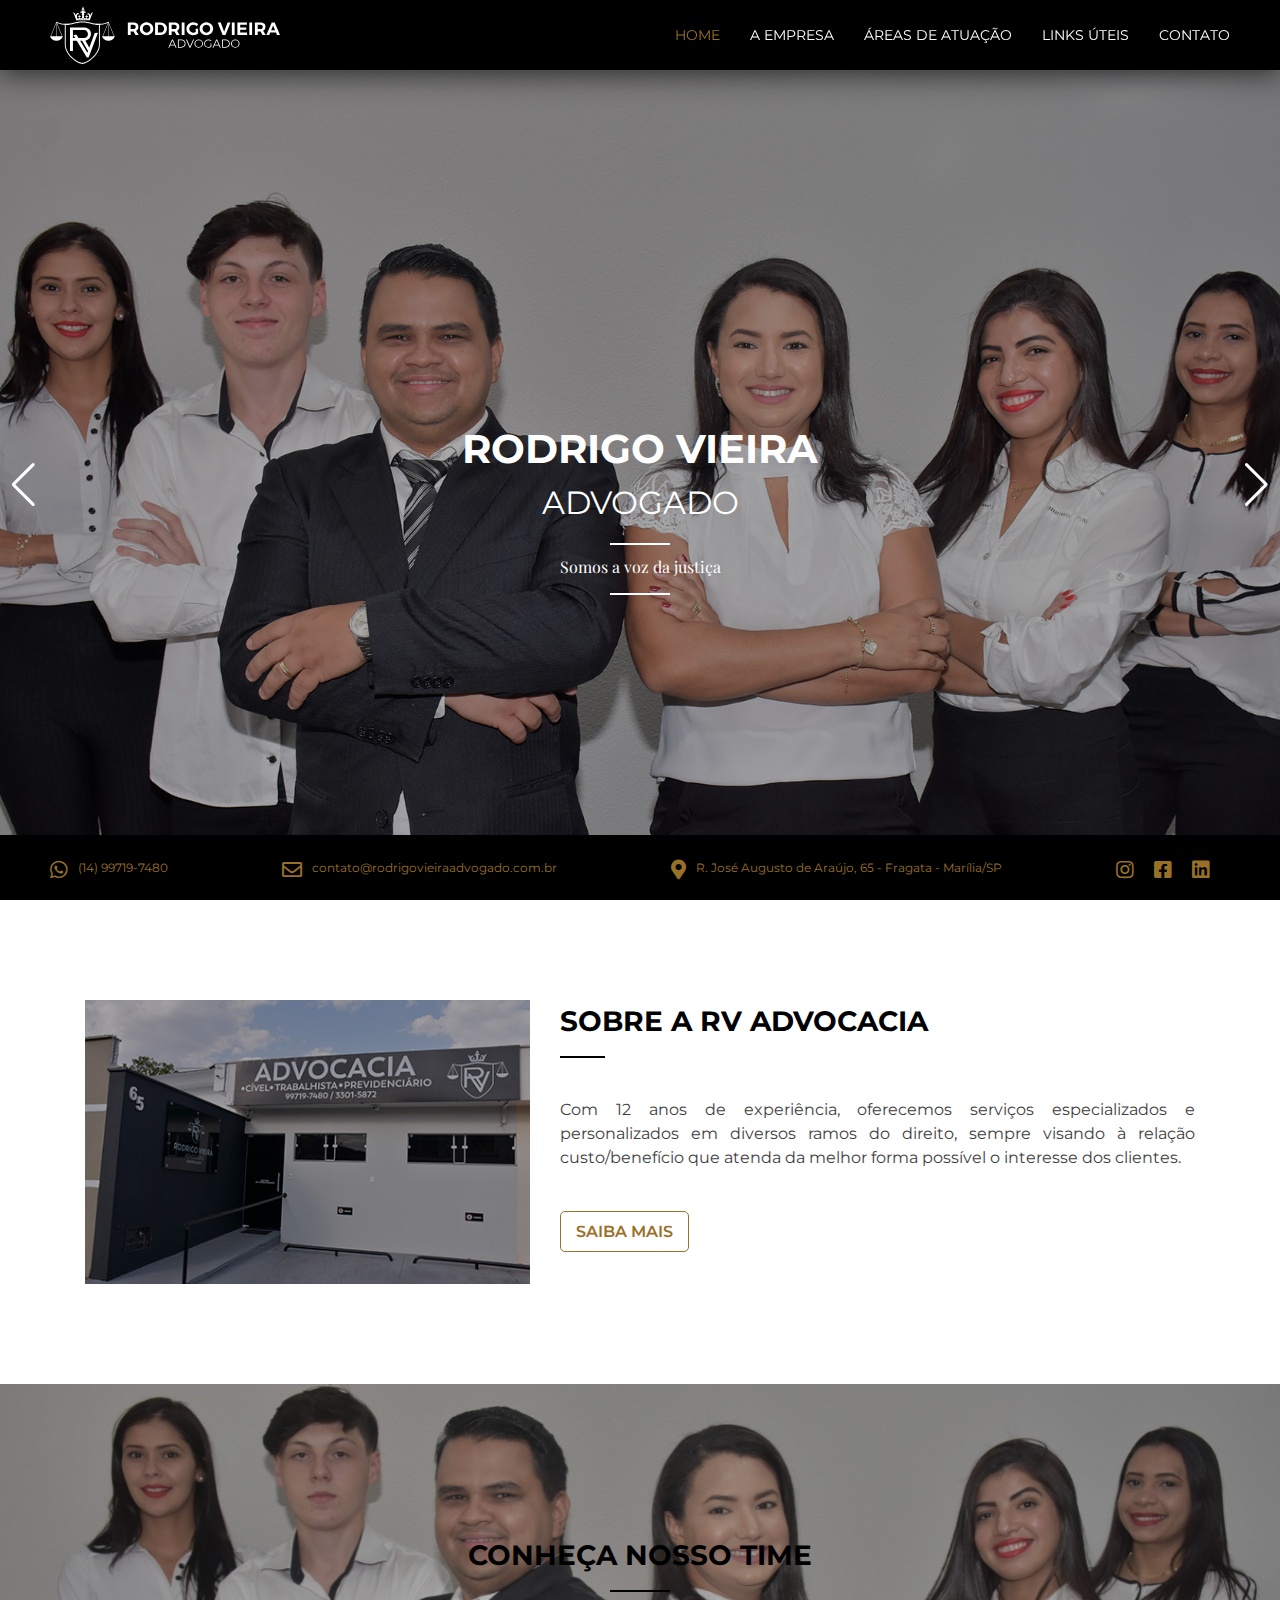
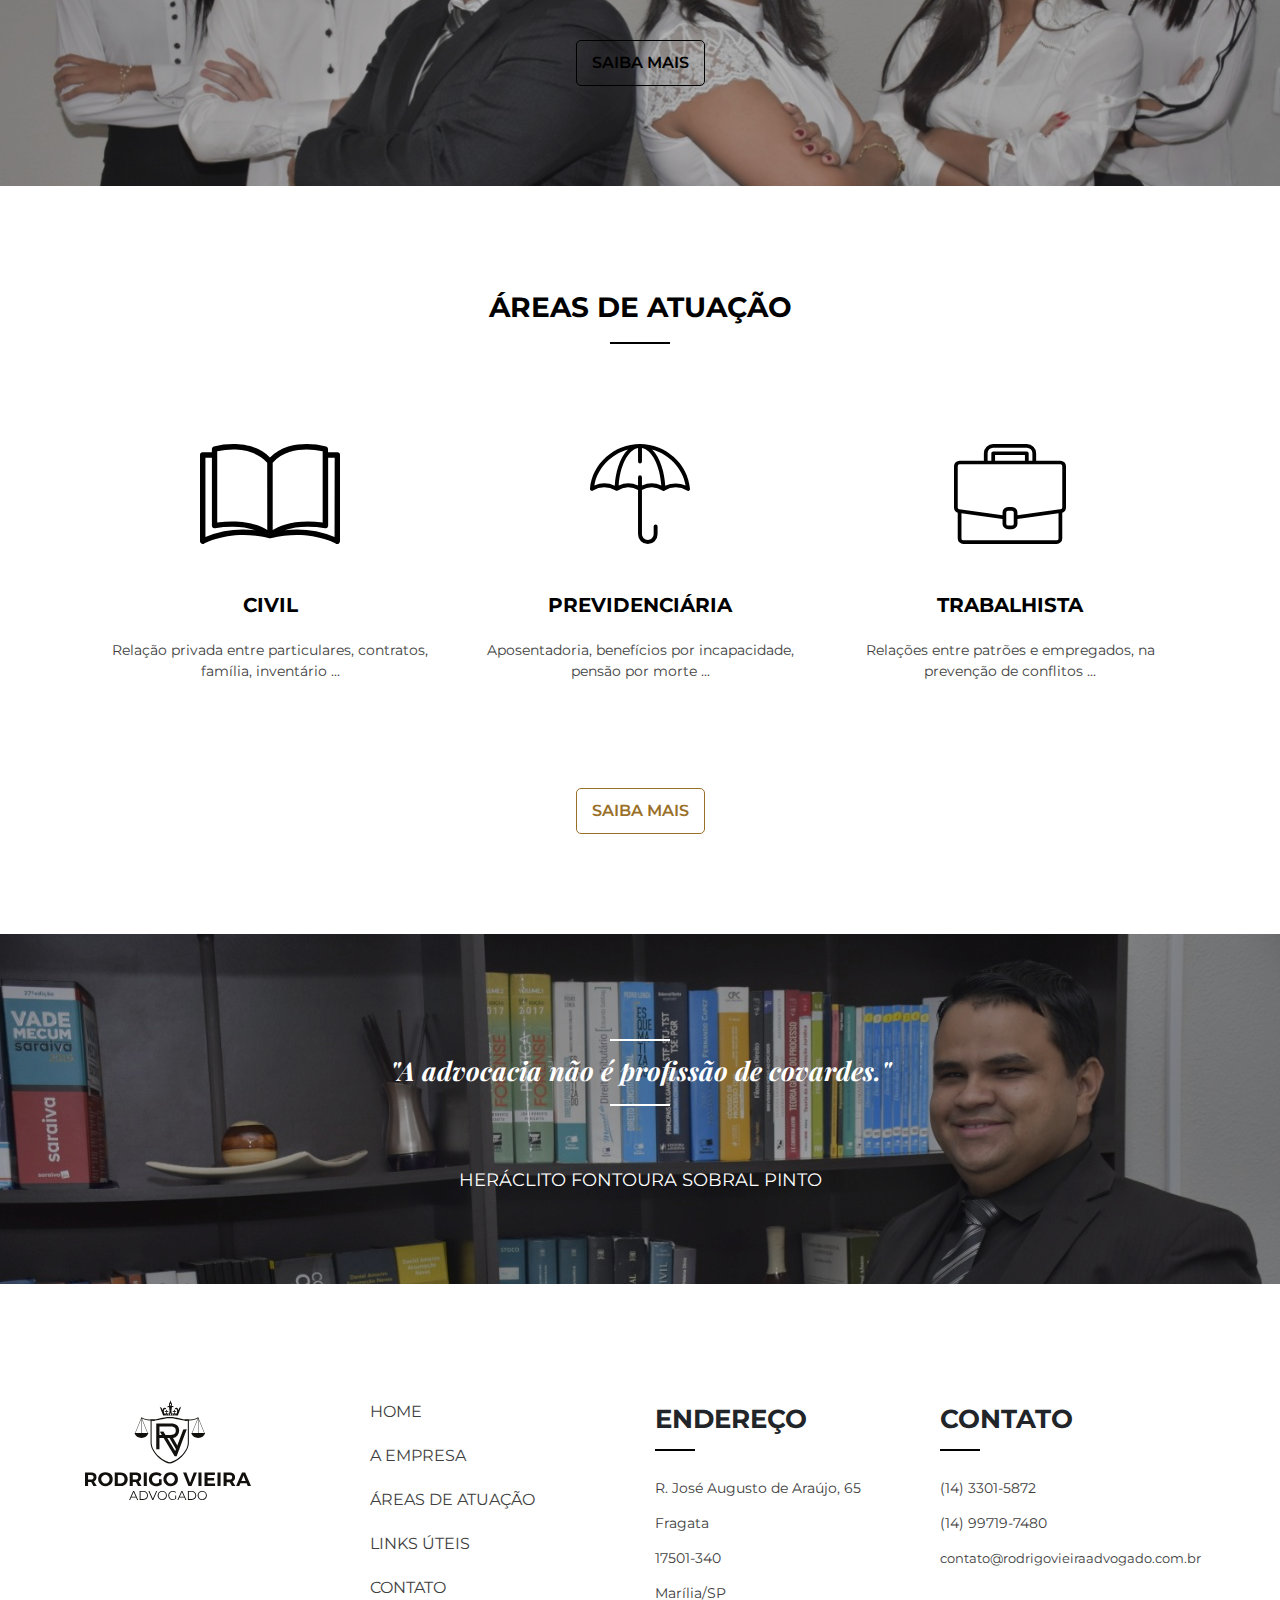
==== index.html @ e59966e1 "site RV Advogado" ====
<!DOCTYPE html>
<html lang="pt-br">

    <head>
        <meta charset="UTF-8">
        <meta name="viewport" content="width=device-width, initial-scale=1, shrink-to-fit=no">
        <!-- Primary Meta Tags -->
        <title>HOME | Rodrigo Vieira Advogado - Marília/SP</title>
        <meta name="title" content="HOME | Rodrigo Vieira Advogado - Marília/SP">
        <meta name="description" content="Escritório de advocacia, com 12 anos de experiência, oferecemos serviços especializados e personalizados em diversos ramos do direito, sempre visando à relação custo/benefício que atenda da melhor forma possível o interesse dos clientes.
        ">
    
        <!-- Open Graph / Facebook -->
        <meta property="og:type" content="website">
        <meta property="og:url" content="http://rodrigovieiraadvogado.com.br">
        <meta property="og:title" content="HOME | Rodrigo Vieira Advogado - Marília/SP">
        <meta property="og:description" content="Escritório de advocacia, com 12 anos de experiência, oferecemos serviços especializados e personalizados em diversos ramos do direito, sempre visando à relação custo/benefício que atenda da melhor forma possível o interesse dos clientes.
        ">
        <meta property="og:image" content="/og.png">
    
        <!-- Twitter -->
        <meta property="twitter:card" content="summary_large_image">
        <meta property="twitter:url" content="http://rodrigovieiraadvogado.com.br">
        <meta property="twitter:title" content="HOME | Rodrigo Vieira Advogado - Marília/SP">
        <meta property="twitter:description" content="Escritório de advocacia, com 12 anos de experiência, oferecemos serviços especializados e personalizados em diversos ramos do direito, sempre visando à relação custo/benefício que atenda da melhor forma possível o interesse dos clientes.
        ">
        <meta property="twitter:image" content="/og.png">

        <link rel="apple-touch-icon" sizes="57x57" href="/apple-icon-57x57.png">
        <link rel="apple-touch-icon" sizes="60x60" href="/apple-icon-60x60.png">
        <link rel="apple-touch-icon" sizes="72x72" href="/apple-icon-72x72.png">
        <link rel="apple-touch-icon" sizes="76x76" href="/apple-icon-76x76.png">
        <link rel="apple-touch-icon" sizes="114x114" href="/apple-icon-114x114.png">
        <link rel="apple-touch-icon" sizes="120x120" href="/apple-icon-120x120.png">
        <link rel="apple-touch-icon" sizes="144x144" href="/apple-icon-144x144.png">
        <link rel="apple-touch-icon" sizes="152x152" href="/apple-icon-152x152.png">
        <link rel="apple-touch-icon" sizes="180x180" href="/apple-icon-180x180.png">
        <link rel="icon" type="image/png" sizes="192x192"  href="/android-icon-192x192.png">
        <link rel="icon" type="image/png" sizes="32x32" href="/favicon-32x32.png">
        <link rel="icon" type="image/png" sizes="96x96" href="/favicon-96x96.png">
        <link rel="icon" type="image/png" sizes="16x16" href="/favicon-16x16.png">
        <link rel="manifest" href="/manifest.json">
        <meta name="msapplication-TileColor" content="#ffffff">
        <meta name="msapplication-TileImage" content="/ms-icon-144x144.png">
        <meta name="theme-color" content="#000000">
    
        <link rel="stylesheet" href="css/bootstrap-reboot.min.css">
        <link rel="stylesheet" href="css/bootstrap-grid.min.css">
        <link rel="stylesheet" href="css/style.css">
        <link rel="stylesheet" href="css/responsivo.css">
        <link href="https://fonts.googleapis.com/css2?family=Montserrat:wght@300;400;600;700&family=Playfair+Display:ital,wght@0,400;0,700;1,700&display=swap" rel="stylesheet">
        <link href="css/all.css" rel="stylesheet">
        <link rel="stylesheet" href="css/swiper-bundle.min.css">
    
    </head>

<body>

    <header>
        <div class="container-fluid">
            <div class="row">
                <a href="index.html"><img src="img/logo.svg" alt="Logo Rodrigo Vieira Advogado"></a>
                <nav class="menu-nav mobile-menu">
                    <ul>
                        <li><a href="#" class="active">HOME</a></li>
                        <li><a href="sobre.html">A EMPRESA</a></li>
                        <li><a href="atuacao.html">ÁREAS DE ATUAÇÃO</a></li>
                        <li><a href="links.html">LINKS ÚTEIS</a></li>
                        <li><a href="contato.html">CONTATO</a></li>
                    </ul>
                </nav>
                <span class="mobile-btn"></span>
            </div>
        </div>
    </header>

    <main>
        <section class="introducao">
            <div class="swiper-container">
                <div class="swiper-wrapper">
                    <div class="swiper-slide" style="background-image:url(img/bg_introducao1.jpg)">
                        <div class="info-bg">
                            <h4>RODRIGO VIEIRA</h4>
                            <h5>ADVOGADO</h5>
                            <p>Somos a voz da justiça</p>
                        </div>
                    </div>
                    <div class="swiper-slide" style="background-image:url(img/bg_introducao5.jpg); background-position: top;">
                        <!-- <h4>CÍVEL | TRABALHISTA | PREVIDENCIÁRIO</h4> -->
                        <h5>CÍVEL | TRABALHISTA | PREVIDENCIÁRIO</h5>
                        <!-- <p>Somos a voz da justiça</p> -->
                    </div>
                    <div class="swiper-slide" style="background-image:url(img/bg_introducao3.jpg)">
                        <!-- <h4>RODRIGO VIEIRA</h4>
            <h5>ADVOGADO</h5>
            <p>Somos a voz da justiça</p> -->
                    </div>
                    <div class="swiper-slide" style="background-image:url(img/bg_introducao4.jpg)">
                        <!-- <h4>RODRIGO VIEIRA</h4>
            <h5>ADVOGADO</h5>
            <p>Somos a voz da justiça</p> -->
                    </div>
                    <div class="swiper-slide" style="background-image:url(img/bg_introducao2.jpg)">
                        <!-- <h4>RODRIGO VIEIRA</h4>
            <h5>ADVOGADO</h5>
            <p>Somos a voz da justiça</p> -->
                    </div>
                    <div class="swiper-slide" style="background-image:url(img/bg_introducao6.jpeg); background-position: top;">
                        <!-- <h4>RODRIGO VIEIRA</h4>
            <h5>ADVOGADO</h5>
            <p>Somos a voz da justiça</p> -->
                    </div>
                </div>
                <div class="swiper-pagination swiper-pagination-white"></div>
                <div class="swiper-button-prev swiper-button-white"></div>
                <div class="swiper-button-next swiper-button-white"></div>
            </div>
        </section>

        <section class="home-sobre">
            <div class="container">
                <div class="row">
                    <div class="col-md-5">
                        <img src="img/img_sobre.jpg" alt="Imagem Rodrigo Vieira Advogado" no-repeat center>
                    </div>
                    <div class="col-md-7">
                        <h1>SOBRE A RV ADVOCACIA</h1>
                        <p> Com 12 anos de experiência, oferecemos serviços especializados e personalizados em diversos ramos do direito, sempre visando à relação custo/benefício que atenda da melhor forma possível o interesse dos clientes.</p>
                        <a href="sobre.html" class="btn-dourado">SAIBA MAIS</a>
                    </div>
                </div>
            </div>
        </section>

        <section class="home-time">
            <div class="opacityInterna_time"></div>
            <div class="container-fluid">
                <div class="row">
                    <h1>CONHEÇA NOSSO TIME</h1>
                    <a href="#" class="btn-preto">SAIBA MAIS</a>
                </div>
            </div>
        </section>

        <section class="atuacao">
            <div class="container">
                <div class="row">
                    <h1>ÁREAS DE ATUAÇÃO</h1>
                    <div class="container">
                        <div class="row itens-atuacao">

                            <div class="col-md item-atuacao">
                                <figure><img src="img/civil.svg" alt="Imagem Civil"></figure>
                                <h2>CIVIL</h2>
                                <p>Relação privada entre particulares, contratos, família, inventário ...</p>
                            </div>

                            <div class="col-md item-atuacao">
                                <figure><img src="img/previdenciaria.svg" alt="Imagem Previdenciária"></figure>
                                <h2>PREVIDENCIÁRIA</h2>
                                <p>Aposentadoria, benefícios por incapacidade, pensão por morte ...</p>
                            </div>

                            <div class="col-md item-atuacao">
                                <figure><img src="img/trabalhista.svg" alt="Imagem Trabalhista"></figure>
                                <h2>TRABALHISTA</h2>
                                <p>Relações entre patrões e empregados, na prevenção de conflitos ...</p>
                            </div>

                        </div>
                    </div>
                </div>
                <div style="display: flex;">
                    <a href="atuacao.html" class="btn-dourado">SAIBA MAIS</a>
                </div>
            </div>
        </section>

        <section class="quebra">
            <div class="opacityInterna_quebra"></div>
            <blockquote class="container-fluid">
                <div class="row">
                    <p>"A advocacia não é profissão de covardes."</p>
                    <cite>Heráclito Fontoura Sobral Pinto</cite>
                </div>
            </blockquote>
        </section>

        <footer>
            <div class="container">
                <div class="row">
                    <div class="col-md desk-only">
                        <img src="img/logo-vertical.svg" alt="Logo Rodrigo Vieira">
                    </div>
                    <div class="col-md desk-only">
                        <ul>
                            <li><a href="index.html">HOME</a></li>
                            <li><a href="sobre.html">A EMPRESA</a></li>
                            <li><a href="atuacao.html">ÁREAS DE ATUAÇÃO</a></li>
                            <li><a href="links.html">LINKS ÚTEIS</a></li>
                            <li><a href="contato.html">CONTATO</a></li>
                        </ul>
                    </div>

                    <div class="col-md">
                        <h4>ENDEREÇO</h4>
                        <p>R. José Augusto de Araújo, 65<br> Fragata
                            <br> 17501-340
                            <br> Marília/SP
                        </p>
                    </div>
                    <div class="col-md contatos">
                        <h4>CONTATO</h4>
                        <a href="tel:01433015872">(14) 3301-5872</a><br>
                        <a href="https://api.whatsapp.com/send?phone=5514997197480">(14) 99719-7480</a><br>
                        <a href="mailto:contato@rodrigovieiraadvogado.com.br" class="email">contato@rodrigovieiraadvogado.com.br</a><br>
                    </div>
                </div>
            </div>
            <div class="container-fluid footer">
                <div class="row">
                    <div>
                        <a href="https://api.whatsapp.com/send?phone=5514997197480"><i class="fab fa-whatsapp"></i>
                <p class="desk-only">(14) 99719-7480</p>
              </a>
                    </div>
                    <div>
                        <a href="@"><i class="far fa-envelope"></i>
                <p class="desk-only">contato@rodrigovieiraadvogado.com.br</p>
              </a>
                    </div>
                    <div>
                        <a href="https://www.google.com/maps/place/Rodrigo+Vieira+Advogado/@-22.2219226,-49.9405465,15z/data=!4m5!3m4!1s0x94bfd74c8cd609fb:0x2694e773a9a00483!8m2!3d-22.2219005!4d-49.9405941"><i class="fas fa-map-marker-alt"></i>
                <p class="desk-only">R. José Augusto de Araújo, 65 - Fragata - Marília/SP</p>
              </a>
                    </div>
                    <div style="display: flex;">
                        <a href="https://www.instagram.com/rodrigovieiraadvogado/"><i class="fab fa-instagram"></i></a>
                        <a href="https://www.facebook.com/rodrigo.vieira.52206654"><i class="fab fa-facebook-square"></i></a>
                        <a href="https://www.linkedin.com/in/rodrigovieiraadocacia/"><i class="fab fa-linkedin"></i></a>
                    </div>
                </div>
            </div>
        </footer>

    </main>

    <script src="js/jquery-3.5.1.min.js"></script>
    <script src="js/swiper-bundle.min.js"></script>
    <script src="js/app.js"></script>
    <script>
        var mySwiper = new Swiper('.swiper-container', {
            // Optional parameters
            // direction: 'horizontal',
            loop: true,
            autoplay: {
                delay: 3000,
                disableOnInteraction: false,
            },

            // If we need pagination
            pagination: {
                el: '.swiper-pagination',
            },

            // Navigation arrows
            navigation: {
                nextEl: '.swiper-button-next',
                prevEl: '.swiper-button-prev',
            },

            // And if we need scrollbar
            // scrollbar: {
            //   el: '.swiper-scrollbar',
            // },
        })
    </script>

</body>

</html>
---- css/style.css ----
body {
  font-family: 'Montserrat', sans-serif;
  font-weight: 400;
}

ul {
  list-style-type: none;
  padding-left: 0;
}

a:hover {
  text-decoration: none;
}

h1 {
  font-size: 28px;
  font-weight: 700;
  color: black;
}

main {
  padding-top: 70px;
}

/* Header */

header {
  background-color: black;
  width: 100%;
  height: 70px;
  position: fixed;
  padding-left: 50px;
  padding-right: 50px;
  z-index: 999;
  -webkit-box-shadow: 0px 1px 31px 1px rgba(0, 0, 0, 0.75);
  -moz-box-shadow: 0px 1px 31px 1px rgba(0, 0, 0, 0.75);
  box-shadow: 0px 1px 31px 1px rgba(0, 0, 0, 0.75);
}

header .row {
  height: 70px;
  align-items: center;
  justify-content: space-between;
}

header img {
  width: 230px;
  height: auto;
}

header nav ul {
  display: flex;
  margin-bottom: 0;
}

header nav ul li {
  padding-right: 30px;
}

header nav ul li:last-child {
  padding-right: 0;
}

header nav ul li a {
  font-size: 14px;
  color: white;
  border-bottom: 1px solid black;
  padding-bottom: 0px;
  transition: ease .4s;
}

header nav ul li a:hover {
  color: #997028;
  border-bottom: 1px solid #997028;
  padding-bottom: 8px;
  transition: ease .4s;
}

header nav ul li a.active {
  color: #997028;
}

/* header */


.opacityInterna {
  position: absolute;
  left: 0;
  right: 0;
  width: 100%;
  height: 300px;
  background-color: rgba(0, 0, 0, .4);
}

.opacityInterna_time {
  position: absolute;
  left: 0;
  right: 0;
  width: 100%;
  margin-top: -100px;
  height: 402px;
  background-color: rgba(0, 0, 0, .3);
}

.opacityInterna_quebra {
  position: absolute;
  left: 0;
  right: 0;
  width: 100%;
  height: 350px;
  background-color: rgba(0, 0, 0, .3);
}

.introducao-interna .container, .home-time .container-fluid, .quebra .container-fluid {
  position: relative;
}

/* introdução */

.introducao .swiper-container {
  width: 100%;
  height: calc(100vh - 70px);
}

.introducao .swiper-slide {
  background-position: center;
  background-size: cover;
  background-repeat: no-repeat;
  display: flex;
  align-items: center;
  justify-content: center;
  flex-direction: column;
  text-align: center;
}

.introducao .info-bg {
  margin-top: 60px;
}

.introducao h4 {
  font-size: 2.5rem;
  font-weight: 700;
  color: white;
  margin: 0;
}

.introducao h5 {
  font-size: 2rem;
  font-weight: 400;
  color: white;
  margin-bottom: 1rem;
}

.introducao p {
  font-family: 'Playfair Display', serif;
  color: white;
  font-size: 1rem;
  font-weight: 400;
}

.introducao p::after,
.introducao p::before {
  content: "";
  display: block;
  width: 60px;
  height: 2px;
  background: #fff;
  margin: 14px auto 10px auto;
}

.introducao-interna {
  background-position: center;
  background-size: cover;
  height: 300px;
  width: 100%;
}

.introducao-interna .row {
  align-items: center;
  justify-content: center;
  height: 300px;
}

.introducao-interna h1 {
  color: white;
}

.introducao-interna h1:after {
  content: "";
  display: block;
  width: 60px;
  height: 2px;
  background: #fff;
  margin: 14px auto 10px auto;
}

/* fim introducao  */

/* home - sobre  */

.home-sobre {
  padding: 100px 0;
}

.home-sobre img {
  width: 100%;
  height: auto;
}

.home-sobre h1::after {
  content: "";
  display: block;
  width: 45px;
  height: 2px;
  background: black;
  margin: 14px 0 40px 0;
}

.home-sobre p {
  text-align: justify;
  color: #3E3E3E;
  margin-bottom: 50px;
}

.btn-dourado {
  padding: 10px 15px;
  color: #997028;
  font-weight: 600;
  border: 1px solid #997028;
  border-radius: 5px;
  transition: ease .3s;
}

.btn-dourado:hover {
  color: white;
  background-color: #997028;
  transition: ease .3s;
}

/* fim home-sobre */

/* conheça nosso time */

.home-time {
  padding: 100px 0;
  background: url(../img/bg_nossotime.png);
  background-position: top;
  background-size: cover;
  background-repeat: no-repeat;
}

.home-time .row {
  align-items: center;
  justify-content: center;
  flex-direction: column;
  padding-top: 50px;
}

.home-time h1::after {
  content: "";
  display: block;
  width: 60px;
  height: 2px;
  background: black;
  margin: 14px auto 10px auto;
}

.home-time .btn-preto {
  padding: 10px 15px;
  color: black;
  font-weight: 600;
  border: 1px solid black;
  border-radius: 5px;
  transition: ease .3s;
  margin-top: 30px;
}

.home-time .btn-preto:hover {
  color: white;
  background-color: black;
  transition: ease .3s;
}

/* fim conheça nosso time */

/* área atuação */

.atuacao {
  margin: 100px 0;
}

.atuacao h1 {
  margin: 0 auto;
}

.atuacao h1::after {
  content: "";
  display: block;
  width: 60px;
  height: 2px;
  background: black;
  margin: 14px auto 10px auto;
}

.atuacao .itens-atuacao {
  margin: 60px 0;
  text-align: center;
}

.atuacao a {
  margin: 0 auto;
}

.atuacao .item-atuacao {
  padding: 30px 10px;
  transition: transform .2s;
}

.atuacao .item-atuacao:hover {
  -webkit-box-shadow: 0px 0px 6px 0px rgba(0, 0, 0, 0.5);
  -moz-box-shadow: 0px 0px 6px 0px rgba(0, 0, 0, 0.5);
  box-shadow: 0px 0px 6px 0px rgba(0, 0, 0, 0.5);
  transform: scale(1.1);
  transition: transform .2s;
}

.atuacao .item-atuacao img {
  height: 100px;
  width: auto;
  margin-bottom: 30px;
}

.atuacao .item-atuacao h2 {
  font-size: 20px;
  font-weight: 700;
  color: black !important;
  margin-bottom: 20px;
}

.atuacao .item-atuacao p {
  font-size: 14px;
  font-weight: 400;
  color: #3E3E3E !important;
}

/* fim área atuação */

/* início quebra */

.quebra {
  background: url(../img/bg_quebra.jpeg);
  background-position: top;
  background-size: cover;
  background-repeat: no-repeat;
}

.quebra .row {
  align-items: center;
  justify-content: center;
  flex-direction: column;
  height: 350px;
}

.quebra p {
  font-family: 'Playfair Display', serif;
  font-weight: 700;
  font-style: italic;
  color: white;
  font-size: 26px;
  text-align: center;
}

.quebra cite {
  font-size: 18px;
  font-style: normal;
  color: white;
  text-transform: uppercase;
  margin-top: 35px;
  text-align: center;
}

.quebra p::after,
.quebra p::before {
  content: "";
  display: block;
  width: 60px;
  height: 2px;
  background: #fff;
  margin: 14px auto 10px auto;
}

/* fim quebra */

/* Início footer  */

footer {
  padding: 100px 0 135px 0;
}

footer img {
  height: 100px;
  width: auto;
}

footer ul li {
  padding-bottom: 20px;
}

footer ul li:last-child {
  padding-bottom: 0;
}

footer ul li a {
  color: #3E3E3E;
}

footer ul li a:hover {
  color: #997028;
  transition: ease .3s;
}

footer h4 {
  font-size: 26px;
  font-weight: 700;
}

footer h4:after {
  content: "";
  display: block;
  width: 40px;
  height: 2px;
  background: black;
  margin: 10px 0 20px 0;
}

footer p {
  color: #3E3E3E;
  line-height: 35px;
  font-size: 14px;
}

footer .contatos a {
  color: #3E3E3E;
  line-height: 35px;
  font-size: 14px;
}

footer .contatos a.email {
  font-size: 13px;
}

.footer {
  background: black;
  padding: 15px;
  color: #997028;
  margin-top: 100px;
  position: fixed;
  bottom: 0;
  z-index: 999;
}

.footer .row {
  justify-content: space-between;
  padding-left: 50px;
  padding-right: 50px;
}

.footer a {
  color: #997028;
  font-size: 12px !important;
  display: flex;
  align-items: center;
  margin-right: 10px;
}

.footer a i {
  font-size: 20px;
  padding-top: 5px;
  margin-right: 10px;
}

.footer a p {
  margin-bottom: 0;
  color: #997028;
  font-size: 12px !important;
}



/* Fim footer  */

.form .row {
  flex-direction: row !important;
}

.form input,
.form textarea {
  width: 100%;
  border: none;
  border-bottom: 1px solid #997028;
  padding: 10px;
  color: white;
  background: none;
}

.form input::placeholder,
.form textarea::placeholder {
  color: white;
}

.form input:focus,
.form textarea:focus,
.form button:focus {
  outline: none;
}

.form button {
  background: none;
  color: #997028;
  border: 1px solid #997028;
  padding: 6px 12px;
  margin-top: 20px;
  border-radius: 7px;
}

.form button:hover {
  background: #997028;
  transition: ease .3s;
  color: black;
}

.mobile-btn {
  display: none;
}
---- css/responsivo.css ----
@media (max-width: 992px) {
  .desk-only {
    visibility: hidden;
    display: none;
  }

  h1 {
    font-size: 24px;
  }

  p {
    font-size: 16px;
  }

  .btn-dourado,
  .btn-preto {
    font-size: 14px;
  }

  .home-sobre h1::after {
    margin: 14px 0 20px 0;
  }

  .home-sobre p {
    margin-bottom: 30px;
  }

  .atuacao .itens-atuacao {
    margin: 30px 0;
  }

  footer h4 {
    font-size: 24px;
  }

  .footer .row {
    justify-content: center;
  }

  .footer a {
    margin-right: 25px;
  }

.mobile-btn {
  display: block;
  width: 26px;
  height: 26px;
  color: white;
  border-top: 1px solid;
  margin: 20px 20px 0 0;
  float: left;
  position: relative;
  cursor: pointer;
}

.mobile-btn::after,
.mobile-btn::before {
  content: '';
  display: block;
  height: 1px;
  margin-top: 6px;
  background: currentColor;
  position: relative;
  transition: transform .2s ease;
}

.mobile-btn.active {
  border-top-color: transparent;
}

.mobile-btn.active::after {
  margin-top: 0px;
  top: 5px;
  transform: rotate(45deg);
}

.mobile-btn.active::before {
  margin-top: 0px;
  top: 6px;
  transform: rotate(135deg);
}

.menu-nav.mobile-menu {
  position: fixed;
  background: black;
  padding: 25px;
  right: 0;
  top: 70px;
  opacity: 0;
  visibility: hidden;
  transform: translate3d(60px, 0, 0);
  transition: ease .3s;
}

.menu-nav.mobile-menu.active {
  opacity: 1;
  visibility: visible;
  transform: translate3d(0, 0, 0);
}

.menu-nav.mobile-menu ul {
  flex-direction: column;
  text-align: center;
}

.menu-nav.mobile-menu ul li {
  padding-right: 0;
  margin: 15px;
}

.menu-nav.mobile-menu li a {
  width: 100%;
  text-align: center;
  display: block;
}
  
}






@media (max-width: 768px) {
  .desk-only {
    visibility: hidden;
    display: none;
  }

  h1 {
    font-size: 20px;
  }

  p {
    font-size: 14px;
  }

  header img {
    width: 180px;
  }

  .home-sobre {
    padding: 60px 0;
  }

  .home-sobre img {
    margin-bottom: 40px;
  }

  .quebra p {
    font-size: 20px;
  }

  .quebra cite {
    font-size: 16px;
    margin-top: 20px;
  }

  .atuacao {
    margin: 60px 0 30px 0;
  }

  footer {
    padding: 40px 0 100px 0;
  }

  .footer {
    margin-top: 60px;
  }

  .footer .row {
    justify-content: center;
  }

  .footer a {
    margin-right: 25px;
  }

  .sobre {
    padding: 60px 0;
  }

  .sobre ul li {
    margin-bottom: 40px;
  }

  .sobre ul li:last-child {
    margin-bottom: 0;
  }

  .sobre ul li a {
    font-size: 14px;
  }

  .js .sobre .item {
    padding-top: 60px;
  }

  .sobre .item .mvv {
    padding-top: 60px;
  }

  .sobre .item .mvv p {
    margin-top: 40px;
  }

  .time .ptm {
    padding-top: 100px;
  }

  .time .item-time figcaption {
    font-size: 20px;
  }

  .time .item-time figcaption i {
    font-size: 16px;
  }
  
  .time .item-time h5 {
    font-size: 14px;
    line-height: 22px;
  }

  .page-atuacao {
    margin: 60px 0;
  }

  .page-atuacao p {
    margin-top: 20px;
  }

  .page-atuacao img {
    margin: 40px 0 20px 0;
  }

  .links p {
    margin: 60px auto;
  }

  .links ul {
    margin-bottom: 60px;
  }

  .links ul li {
    margin-bottom: 20px;
  }

  .links ul li h2 {
    font-size: 20px;
  }

  .links ul li span {
    font-size: 14px;
  }

  .acompanhe {
    padding: 60px 0;
  }

  .acompanhe p {
    margin: 30px auto;
  }

  .form input,
  .form textarea {
    font-size: 14px;
  }

  .form button {
    font-size: 14px;
  }

  .contato {
    padding: 60px 0;
  }

}
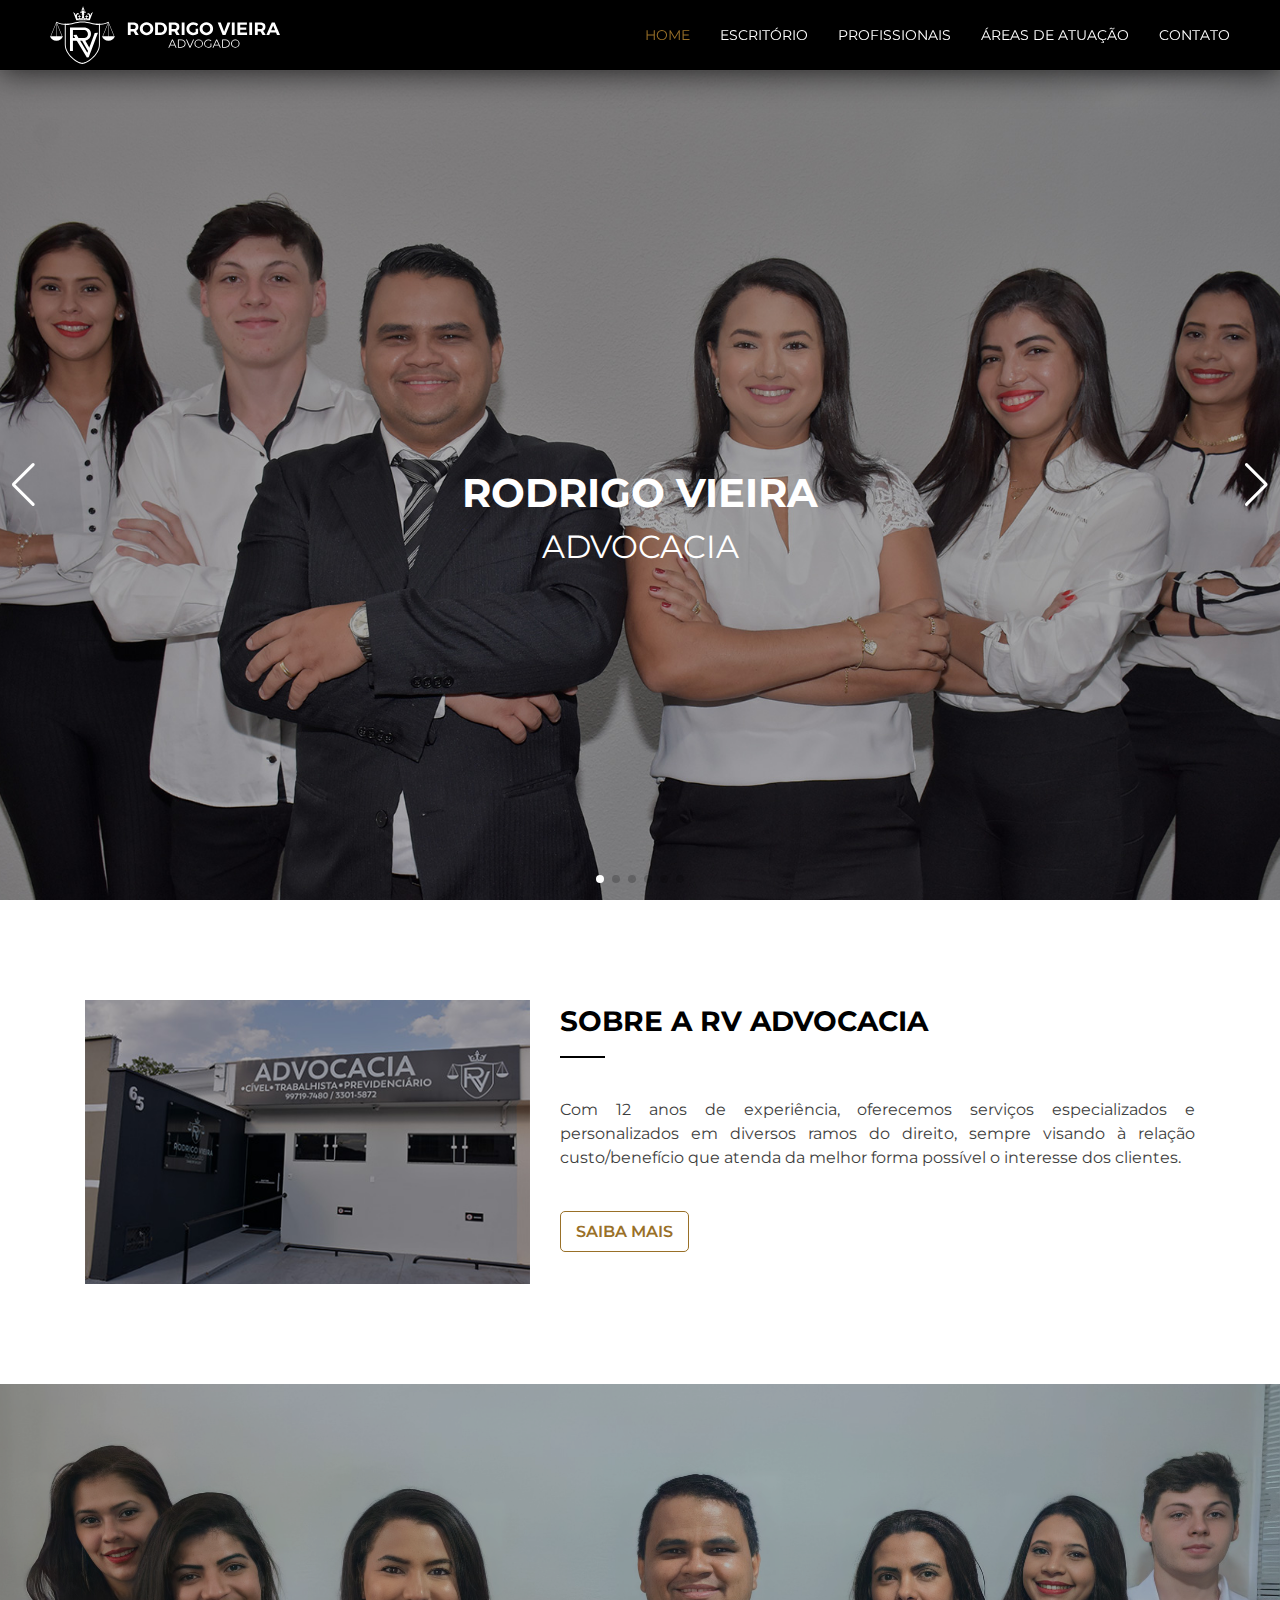
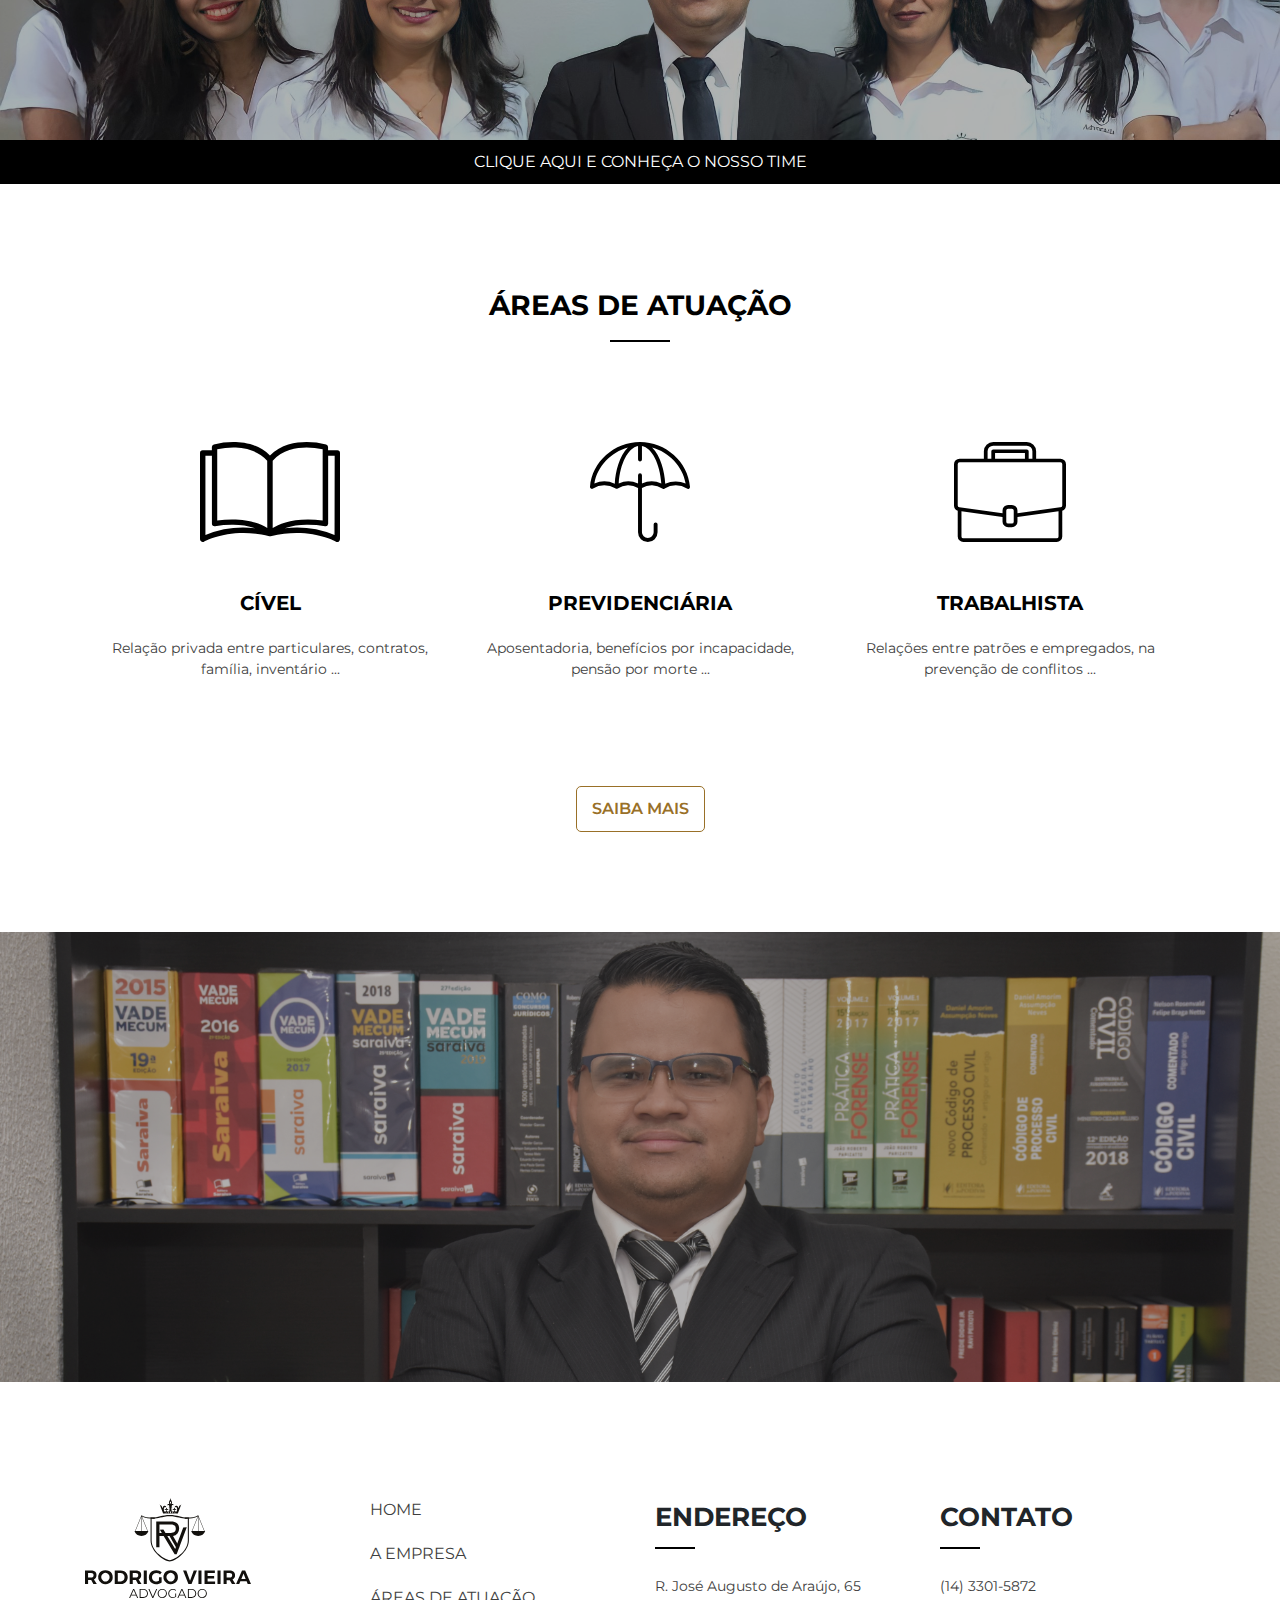
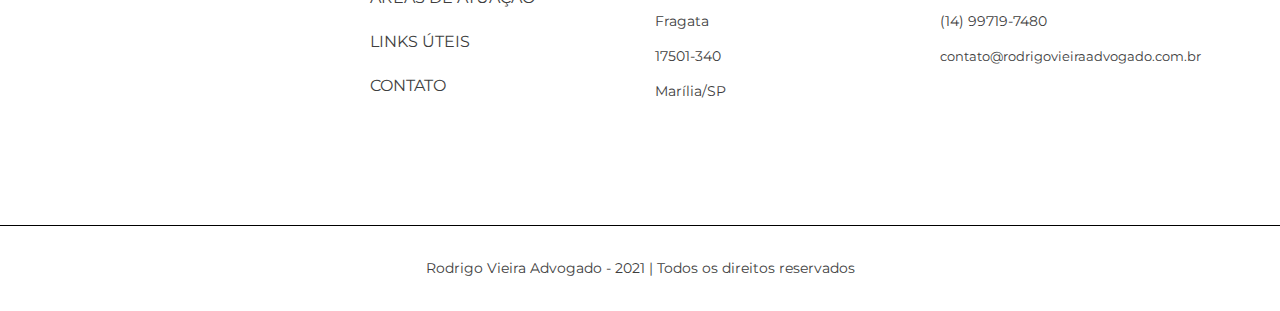
==== commit 8138ef00: "ajustes conforme reuniao" ====
--- a/index.html
+++ b/index.html
@@ -62,10 +62,10 @@
                 <a href="index.html"><img src="img/logo.svg" alt="Logo Rodrigo Vieira Advogado"></a>
                 <nav class="menu-nav mobile-menu">
                     <ul>
-                        <li><a href="#" class="active">HOME</a></li>
-                        <li><a href="sobre.html">A EMPRESA</a></li>
+                        <li><a href="index.html" class="active">HOME</a></li>
+                        <li><a href="escritorio.html">ESCRITÓRIO</a></li>
+                        <li><a href="profissionais.html">PROFISSIONAIS</a></li>
                         <li><a href="atuacao.html">ÁREAS DE ATUAÇÃO</a></li>
-                        <li><a href="links.html">LINKS ÚTEIS</a></li>
                         <li><a href="contato.html">CONTATO</a></li>
                     </ul>
                 </nav>
@@ -81,8 +81,7 @@
                     <div class="swiper-slide" style="background-image:url(img/bg_introducao1.jpg)">
                         <div class="info-bg">
                             <h4>RODRIGO VIEIRA</h4>
-                            <h5>ADVOGADO</h5>
-                            <p>Somos a voz da justiça</p>
+                            <h5>ADVOCACIA</h5>
                         </div>
                     </div>
                     <div class="swiper-slide" style="background-image:url(img/bg_introducao5.jpg); background-position: top;">
@@ -136,8 +135,9 @@
             <div class="opacityInterna_time"></div>
             <div class="container-fluid">
                 <div class="row">
-                    <h1>CONHEÇA NOSSO TIME</h1>
-                    <a href="#" class="btn-preto">SAIBA MAIS</a>
+                  <div class="link_conheca_time">
+                    <a href="profissionais.html">CLIQUE AQUI E CONHEÇA O NOSSO TIME</a>
+                  </div>
                 </div>
             </div>
         </section>
@@ -151,7 +151,7 @@
 
                             <div class="col-md item-atuacao">
                                 <figure><img src="img/civil.svg" alt="Imagem Civil"></figure>
-                                <h2>CIVIL</h2>
+                                <h2>CÍVEL</h2>
                                 <p>Relação privada entre particulares, contratos, família, inventário ...</p>
                             </div>
 
@@ -180,14 +180,12 @@
             <div class="opacityInterna_quebra"></div>
             <blockquote class="container-fluid">
                 <div class="row">
-                    <p>"A advocacia não é profissão de covardes."</p>
-                    <cite>Heráclito Fontoura Sobral Pinto</cite>
                 </div>
             </blockquote>
         </section>
 
         <footer>
-            <div class="container">
+            <div class="container dados_contato">
                 <div class="row">
                     <div class="col-md desk-only">
                         <img src="img/logo-vertical.svg" alt="Logo Rodrigo Vieira">
@@ -218,28 +216,29 @@
                 </div>
             </div>
             <div class="container-fluid footer">
-                <div class="row">
-                    <div>
-                        <a href="https://api.whatsapp.com/send?phone=5514997197480"><i class="fab fa-whatsapp"></i>
-                <p class="desk-only">(14) 99719-7480</p>
-              </a>
-                    </div>
-                    <div>
-                        <a href="@"><i class="far fa-envelope"></i>
-                <p class="desk-only">contato@rodrigovieiraadvogado.com.br</p>
-              </a>
-                    </div>
-                    <div>
-                        <a href="https://www.google.com/maps/place/Rodrigo+Vieira+Advogado/@-22.2219226,-49.9405465,15z/data=!4m5!3m4!1s0x94bfd74c8cd609fb:0x2694e773a9a00483!8m2!3d-22.2219005!4d-49.9405941"><i class="fas fa-map-marker-alt"></i>
-                <p class="desk-only">R. José Augusto de Araújo, 65 - Fragata - Marília/SP</p>
-              </a>
-                    </div>
-                    <div style="display: flex;">
-                        <a href="https://www.instagram.com/rodrigovieiraadvogado/"><i class="fab fa-instagram"></i></a>
-                        <a href="https://www.facebook.com/rodrigo.vieira.52206654"><i class="fab fa-facebook-square"></i></a>
-                        <a href="https://www.linkedin.com/in/rodrigovieiraadocacia/"><i class="fab fa-linkedin"></i></a>
-                    </div>
-                </div>
+              <p>Rodrigo Vieira Advogado - 2021 | Todos os direitos reservados</p>
+              <!-- <div>
+                  <a href="https://api.whatsapp.com/send?phone=5514997197480"><i class="fab fa-whatsapp"></i>
+                    <p class="desk-only">(14) 99719-7480</p>
+                  </a>
+                </div>
+                <div>
+                  <a href="@"><i class="far fa-envelope"></i>
+                    <p class="desk-only">contato@rodrigovieiraadvogado.com.br</p>
+                  </a>
+                </div>
+                <div>
+                  <a
+                    href="https://www.google.com/maps/place/Rodrigo+Vieira+Advogado/@-22.2219226,-49.9405465,15z/data=!4m5!3m4!1s0x94bfd74c8cd609fb:0x2694e773a9a00483!8m2!3d-22.2219005!4d-49.9405941"><i
+                      class="fas fa-map-marker-alt"></i>
+                    <p class="desk-only">R. José Augusto de Araújo, 65 - Fragata - Marília/SP</p>
+                  </a>
+                </div>
+                <div style="display: flex;">
+                  <a href="https://www.instagram.com/rodrigovieiraadvogado/"><i class="fab fa-instagram"></i></a>
+                  <a href="https://www.facebook.com/rodrigo.vieira.52206654"><i class="fab fa-facebook-square"></i></a>
+                  <a href="https://www.linkedin.com/in/rodrigovieiraadocacia/"><i class="fab fa-linkedin"></i></a>
+                </div> -->
             </div>
         </footer>
 
--- a/css/style.css
+++ b/css/style.css
@@ -97,8 +97,7 @@
   left: 0;
   right: 0;
   width: 100%;
-  margin-top: -100px;
-  height: 402px;
+  height: 400px;
   background-color: rgba(0, 0, 0, .3);
 }
 
@@ -107,7 +106,7 @@
   left: 0;
   right: 0;
   width: 100%;
-  height: 350px;
+  height: 450px;
   background-color: rgba(0, 0, 0, .3);
 }
 
@@ -134,7 +133,7 @@
 }
 
 .introducao .info-bg {
-  margin-top: 60px;
+  margin-top: 80px;
 }
 
 .introducao h4 {
@@ -242,18 +241,39 @@
 /* conheça nosso time */
 
 .home-time {
-  padding: 100px 0;
-  background: url(../img/bg_nossotime.png);
+  /* padding: 100px 0; */
+  background: url(../img/time.jpg);
   background-position: top;
   background-size: cover;
   background-repeat: no-repeat;
+  height: 400px;
 }
 
 .home-time .row {
   align-items: center;
   justify-content: center;
   flex-direction: column;
-  padding-top: 50px;
+  padding-top: 30px;
+  height: 400px;
+}
+
+.home-time .link_conheca_time {
+  bottom: 0;
+  position: absolute;
+  width: 100%;
+  background-color: black;
+  text-align: center;
+  padding: 10px 0;
+  color: white;
+}
+
+.home-time .link_conheca_time a {
+  color: white;
+}
+
+.home-time h1 {
+  margin-top: 150px;
+  color: white;
 }
 
 .home-time h1::after {
@@ -261,7 +281,7 @@
   display: block;
   width: 60px;
   height: 2px;
-  background: black;
+  background: white;
   margin: 14px auto 10px auto;
 }
 
@@ -348,7 +368,7 @@
 /* início quebra */
 
 .quebra {
-  background: url(../img/bg_quebra.jpeg);
+  background: url(../img/quebra.png);
   background-position: top;
   background-size: cover;
   background-repeat: no-repeat;
@@ -358,7 +378,7 @@
   align-items: center;
   justify-content: center;
   flex-direction: column;
-  height: 350px;
+  height: 450px;
 }
 
 .quebra p {
@@ -394,7 +414,11 @@
 /* Início footer  */
 
 footer {
-  padding: 100px 0 135px 0;
+  padding: 100px 0 0 0;
+}
+
+footer .dados_contato {
+  margin-bottom: 100px;
 }
 
 footer img {
@@ -450,16 +474,18 @@
 }
 
 .footer {
-  background: black;
-  padding: 15px;
-  color: #997028;
-  margin-top: 100px;
-  position: fixed;
-  bottom: 0;
-  z-index: 999;
-}
-
-.footer .row {
+  background: white;
+  padding: 25px;
+  color: black;
+  border-top: 1px solid black;
+  text-align: center;
+}
+
+.footer p {
+  margin-bottom: 0;
+}
+
+/* .footer .row {
   justify-content: space-between;
   padding-left: 50px;
   padding-right: 50px;
@@ -483,7 +509,7 @@
   margin-bottom: 0;
   color: #997028;
   font-size: 12px !important;
-}
+} */
 
 
 
--- a/css/responsivo.css
+++ b/css/responsivo.css
@@ -176,6 +176,13 @@
     margin-right: 25px;
   }
 
+  .itens_contato a img {
+    width: 100px;
+    height: auto;
+    /* padding: 30px; */
+    transition: ease .2s;
+  }
+
   .sobre {
     padding: 60px 0;
   }
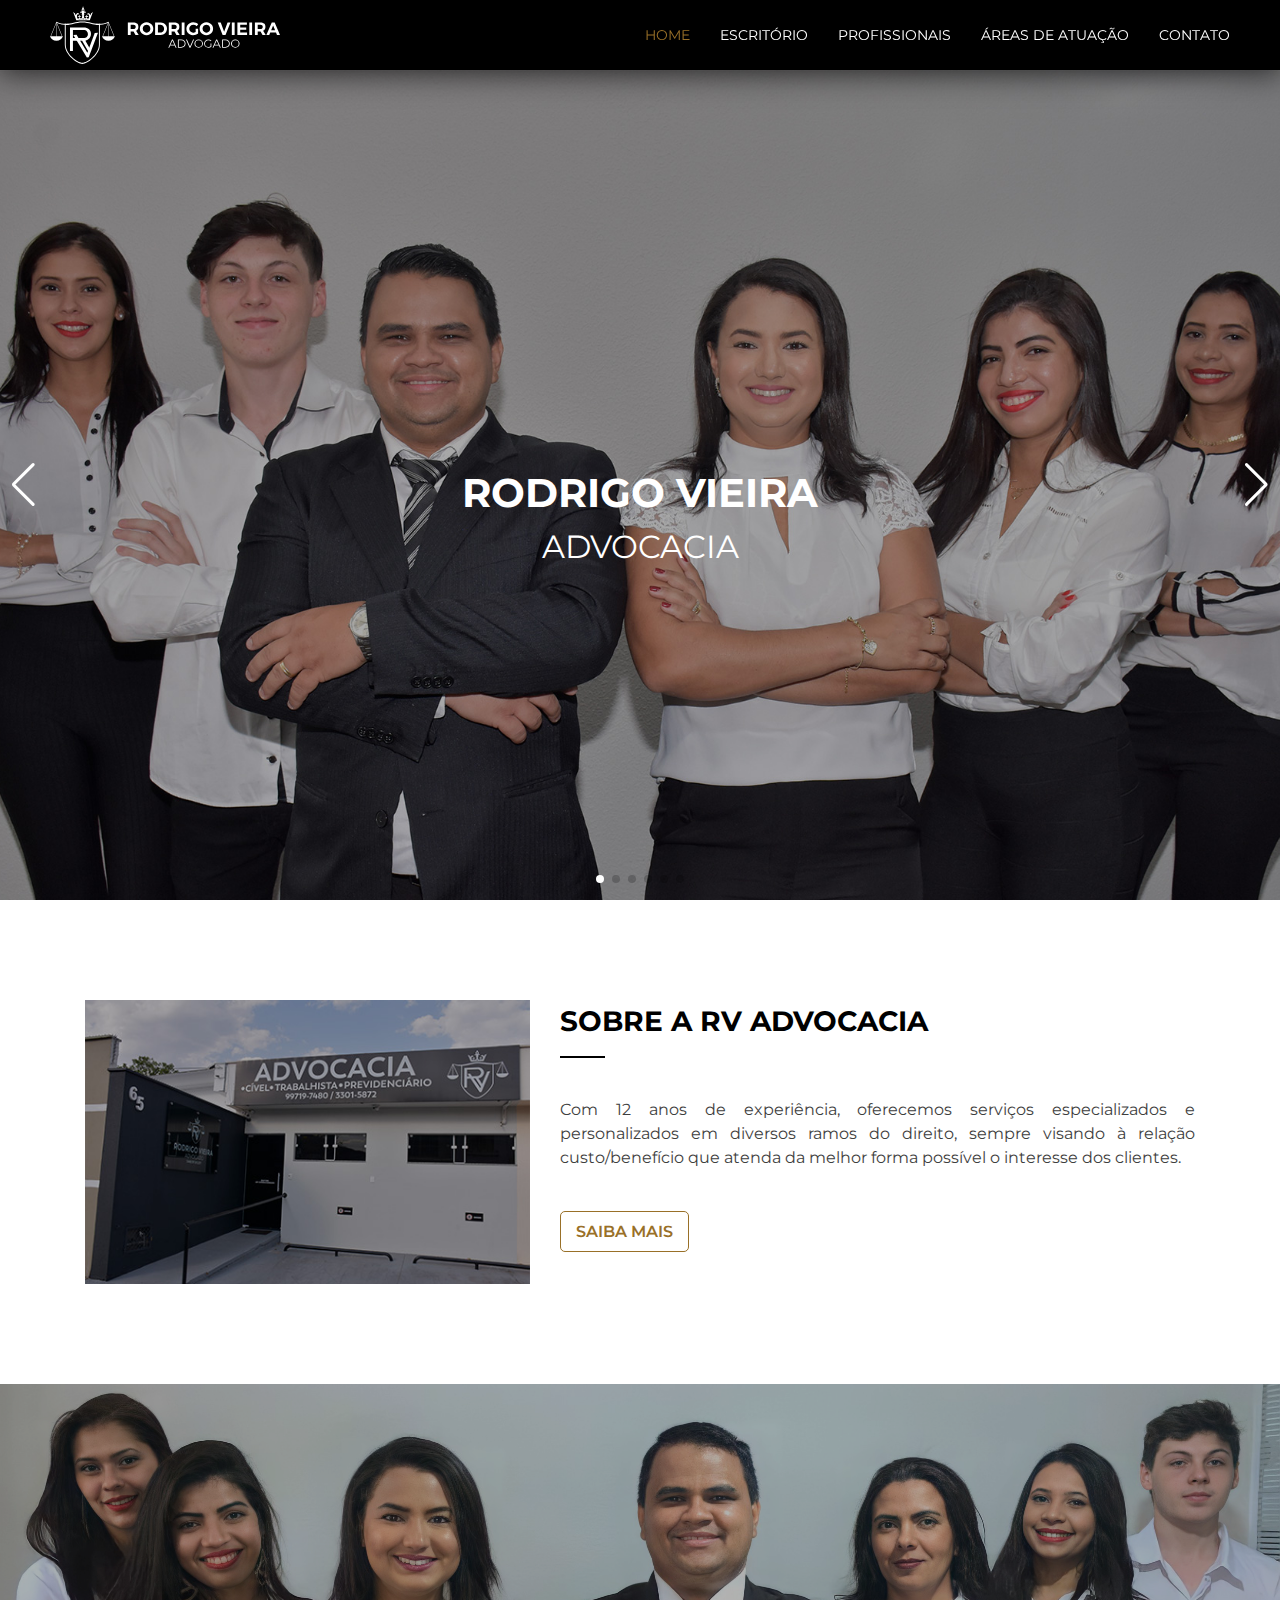
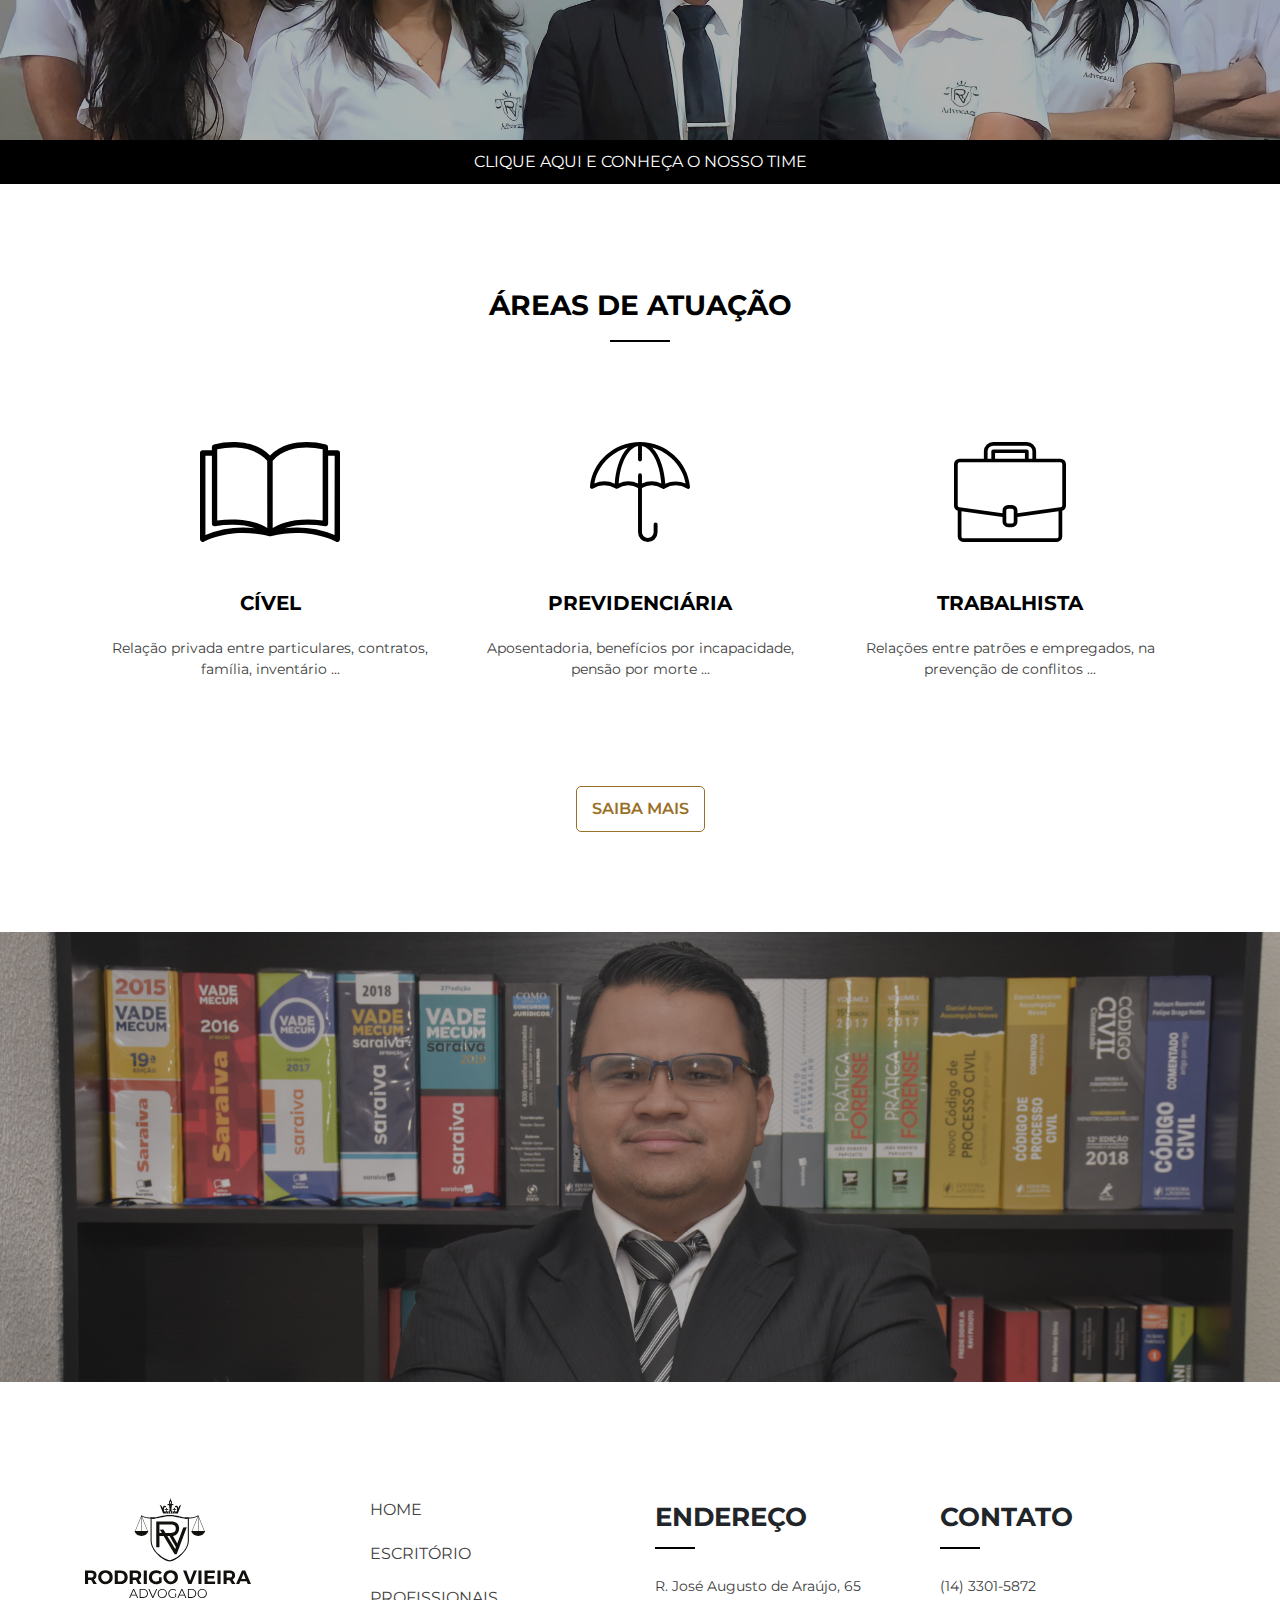
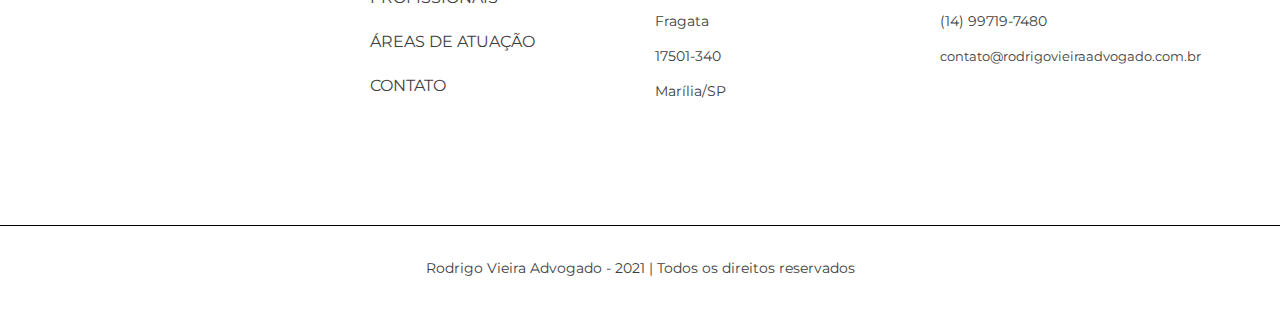
==== commit 2cdcfeaa: "Ajustes conforme reuniao" ====
--- a/index.html
+++ b/index.html
@@ -1,223 +1,231 @@
 <!DOCTYPE html>
 <html lang="pt-br">
 
-    <head>
-        <meta charset="UTF-8">
-        <meta name="viewport" content="width=device-width, initial-scale=1, shrink-to-fit=no">
-        <!-- Primary Meta Tags -->
-        <title>HOME | Rodrigo Vieira Advogado - Marília/SP</title>
-        <meta name="title" content="HOME | Rodrigo Vieira Advogado - Marília/SP">
-        <meta name="description" content="Escritório de advocacia, com 12 anos de experiência, oferecemos serviços especializados e personalizados em diversos ramos do direito, sempre visando à relação custo/benefício que atenda da melhor forma possível o interesse dos clientes.
+<head>
+  <meta charset="UTF-8">
+  <meta name="viewport" content="width=device-width, initial-scale=1, shrink-to-fit=no">
+  <!-- Primary Meta Tags -->
+  <title>HOME | Rodrigo Vieira Advogado - Marília/SP</title>
+  <meta name="title" content="HOME | Rodrigo Vieira Advogado - Marília/SP">
+  <meta name="description" content="Escritório de advocacia, com 12 anos de experiência, oferecemos serviços especializados e personalizados em diversos ramos do direito, sempre visando à relação custo/benefício que atenda da melhor forma possível o interesse dos clientes.
         ">
-    
-        <!-- Open Graph / Facebook -->
-        <meta property="og:type" content="website">
-        <meta property="og:url" content="http://rodrigovieiraadvogado.com.br">
-        <meta property="og:title" content="HOME | Rodrigo Vieira Advogado - Marília/SP">
-        <meta property="og:description" content="Escritório de advocacia, com 12 anos de experiência, oferecemos serviços especializados e personalizados em diversos ramos do direito, sempre visando à relação custo/benefício que atenda da melhor forma possível o interesse dos clientes.
+
+  <!-- Open Graph / Facebook -->
+  <meta property="og:type" content="website">
+  <meta property="og:url" content="http://rodrigovieiraadvogado.com.br">
+  <meta property="og:title" content="HOME | Rodrigo Vieira Advogado - Marília/SP">
+  <meta property="og:description" content="Escritório de advocacia, com 12 anos de experiência, oferecemos serviços especializados e personalizados em diversos ramos do direito, sempre visando à relação custo/benefício que atenda da melhor forma possível o interesse dos clientes.
         ">
-        <meta property="og:image" content="/og.png">
-    
-        <!-- Twitter -->
-        <meta property="twitter:card" content="summary_large_image">
-        <meta property="twitter:url" content="http://rodrigovieiraadvogado.com.br">
-        <meta property="twitter:title" content="HOME | Rodrigo Vieira Advogado - Marília/SP">
-        <meta property="twitter:description" content="Escritório de advocacia, com 12 anos de experiência, oferecemos serviços especializados e personalizados em diversos ramos do direito, sempre visando à relação custo/benefício que atenda da melhor forma possível o interesse dos clientes.
+  <meta property="og:image" content="/og.png">
+
+  <!-- Twitter -->
+  <meta property="twitter:card" content="summary_large_image">
+  <meta property="twitter:url" content="http://rodrigovieiraadvogado.com.br">
+  <meta property="twitter:title" content="HOME | Rodrigo Vieira Advogado - Marília/SP">
+  <meta property="twitter:description" content="Escritório de advocacia, com 12 anos de experiência, oferecemos serviços especializados e personalizados em diversos ramos do direito, sempre visando à relação custo/benefício que atenda da melhor forma possível o interesse dos clientes.
         ">
-        <meta property="twitter:image" content="/og.png">
-
-        <link rel="apple-touch-icon" sizes="57x57" href="/apple-icon-57x57.png">
-        <link rel="apple-touch-icon" sizes="60x60" href="/apple-icon-60x60.png">
-        <link rel="apple-touch-icon" sizes="72x72" href="/apple-icon-72x72.png">
-        <link rel="apple-touch-icon" sizes="76x76" href="/apple-icon-76x76.png">
-        <link rel="apple-touch-icon" sizes="114x114" href="/apple-icon-114x114.png">
-        <link rel="apple-touch-icon" sizes="120x120" href="/apple-icon-120x120.png">
-        <link rel="apple-touch-icon" sizes="144x144" href="/apple-icon-144x144.png">
-        <link rel="apple-touch-icon" sizes="152x152" href="/apple-icon-152x152.png">
-        <link rel="apple-touch-icon" sizes="180x180" href="/apple-icon-180x180.png">
-        <link rel="icon" type="image/png" sizes="192x192"  href="/android-icon-192x192.png">
-        <link rel="icon" type="image/png" sizes="32x32" href="/favicon-32x32.png">
-        <link rel="icon" type="image/png" sizes="96x96" href="/favicon-96x96.png">
-        <link rel="icon" type="image/png" sizes="16x16" href="/favicon-16x16.png">
-        <link rel="manifest" href="/manifest.json">
-        <meta name="msapplication-TileColor" content="#ffffff">
-        <meta name="msapplication-TileImage" content="/ms-icon-144x144.png">
-        <meta name="theme-color" content="#000000">
-    
-        <link rel="stylesheet" href="css/bootstrap-reboot.min.css">
-        <link rel="stylesheet" href="css/bootstrap-grid.min.css">
-        <link rel="stylesheet" href="css/style.css">
-        <link rel="stylesheet" href="css/responsivo.css">
-        <link href="https://fonts.googleapis.com/css2?family=Montserrat:wght@300;400;600;700&family=Playfair+Display:ital,wght@0,400;0,700;1,700&display=swap" rel="stylesheet">
-        <link href="css/all.css" rel="stylesheet">
-        <link rel="stylesheet" href="css/swiper-bundle.min.css">
-    
-    </head>
+  <meta property="twitter:image" content="/og.png">
+
+  <link rel="apple-touch-icon" sizes="57x57" href="/apple-icon-57x57.png">
+  <link rel="apple-touch-icon" sizes="60x60" href="/apple-icon-60x60.png">
+  <link rel="apple-touch-icon" sizes="72x72" href="/apple-icon-72x72.png">
+  <link rel="apple-touch-icon" sizes="76x76" href="/apple-icon-76x76.png">
+  <link rel="apple-touch-icon" sizes="114x114" href="/apple-icon-114x114.png">
+  <link rel="apple-touch-icon" sizes="120x120" href="/apple-icon-120x120.png">
+  <link rel="apple-touch-icon" sizes="144x144" href="/apple-icon-144x144.png">
+  <link rel="apple-touch-icon" sizes="152x152" href="/apple-icon-152x152.png">
+  <link rel="apple-touch-icon" sizes="180x180" href="/apple-icon-180x180.png">
+  <link rel="icon" type="image/png" sizes="192x192" href="/android-icon-192x192.png">
+  <link rel="icon" type="image/png" sizes="32x32" href="/favicon-32x32.png">
+  <link rel="icon" type="image/png" sizes="96x96" href="/favicon-96x96.png">
+  <link rel="icon" type="image/png" sizes="16x16" href="/favicon-16x16.png">
+  <link rel="manifest" href="/manifest.json">
+  <meta name="msapplication-TileColor" content="#ffffff">
+  <meta name="msapplication-TileImage" content="/ms-icon-144x144.png">
+  <meta name="theme-color" content="#000000">
+
+  <link rel="stylesheet" href="css/bootstrap-reboot.min.css">
+  <link rel="stylesheet" href="css/bootstrap-grid.min.css">
+  <link rel="stylesheet" href="css/style.css">
+  <link rel="stylesheet" href="css/responsivo.css">
+  <link
+    href="https://fonts.googleapis.com/css2?family=Montserrat:wght@300;400;600;700&family=Playfair+Display:ital,wght@0,400;0,700;1,700&display=swap"
+    rel="stylesheet">
+  <link href="css/all.css" rel="stylesheet">
+  <link rel="stylesheet" href="css/swiper-bundle.min.css">
+
+</head>
 
 <body>
 
-    <header>
-        <div class="container-fluid">
-            <div class="row">
-                <a href="index.html"><img src="img/logo.svg" alt="Logo Rodrigo Vieira Advogado"></a>
-                <nav class="menu-nav mobile-menu">
-                    <ul>
-                        <li><a href="index.html" class="active">HOME</a></li>
-                        <li><a href="escritorio.html">ESCRITÓRIO</a></li>
-                        <li><a href="profissionais.html">PROFISSIONAIS</a></li>
-                        <li><a href="atuacao.html">ÁREAS DE ATUAÇÃO</a></li>
-                        <li><a href="contato.html">CONTATO</a></li>
-                    </ul>
-                </nav>
-                <span class="mobile-btn"></span>
+  <header>
+    <div class="container-fluid">
+      <div class="row">
+        <a href="index.html"><img src="img/logo.svg" alt="Logo Rodrigo Vieira Advogado"></a>
+        <nav class="menu-nav mobile-menu">
+          <ul>
+            <li><a href="index.html" class="active">HOME</a></li>
+            <li><a href="escritorio.html">ESCRITÓRIO</a></li>
+            <li><a href="profissionais.html">PROFISSIONAIS</a></li>
+            <li><a href="atuacao.html">ÁREAS DE ATUAÇÃO</a></li>
+            <li><a href="contato.html">CONTATO</a></li>
+          </ul>
+        </nav>
+        <span class="mobile-btn"></span>
+      </div>
+    </div>
+  </header>
+
+  <main>
+    <section class="introducao">
+      <div class="swiper-container">
+        <div class="swiper-wrapper">
+          <div class="swiper-slide swiper-bg1">
+            <div class="info-bg">
+              <h4>RODRIGO VIEIRA</h4>
+              <h5>ADVOCACIA</h5>
             </div>
-        </div>
-    </header>
-
-    <main>
-        <section class="introducao">
-            <div class="swiper-container">
-                <div class="swiper-wrapper">
-                    <div class="swiper-slide" style="background-image:url(img/bg_introducao1.jpg)">
-                        <div class="info-bg">
-                            <h4>RODRIGO VIEIRA</h4>
-                            <h5>ADVOCACIA</h5>
-                        </div>
-                    </div>
-                    <div class="swiper-slide" style="background-image:url(img/bg_introducao5.jpg); background-position: top;">
-                        <!-- <h4>CÍVEL | TRABALHISTA | PREVIDENCIÁRIO</h4> -->
-                        <h5>CÍVEL | TRABALHISTA | PREVIDENCIÁRIO</h5>
-                        <!-- <p>Somos a voz da justiça</p> -->
-                    </div>
-                    <div class="swiper-slide" style="background-image:url(img/bg_introducao3.jpg)">
-                        <!-- <h4>RODRIGO VIEIRA</h4>
-            <h5>ADVOGADO</h5>
-            <p>Somos a voz da justiça</p> -->
-                    </div>
-                    <div class="swiper-slide" style="background-image:url(img/bg_introducao4.jpg)">
-                        <!-- <h4>RODRIGO VIEIRA</h4>
-            <h5>ADVOGADO</h5>
-            <p>Somos a voz da justiça</p> -->
-                    </div>
-                    <div class="swiper-slide" style="background-image:url(img/bg_introducao2.jpg)">
-                        <!-- <h4>RODRIGO VIEIRA</h4>
-            <h5>ADVOGADO</h5>
-            <p>Somos a voz da justiça</p> -->
-                    </div>
-                    <div class="swiper-slide" style="background-image:url(img/bg_introducao6.jpeg); background-position: top;">
-                        <!-- <h4>RODRIGO VIEIRA</h4>
-            <h5>ADVOGADO</h5>
-            <p>Somos a voz da justiça</p> -->
-                    </div>
-                </div>
-                <div class="swiper-pagination swiper-pagination-white"></div>
-                <div class="swiper-button-prev swiper-button-white"></div>
-                <div class="swiper-button-next swiper-button-white"></div>
+          </div>
+          <div class="swiper-slide swiper-bg2">
+            <!-- <h4>CÍVEL | TRABALHISTA | PREVIDENCIÁRIO</h4> -->
+            <h5>CÍVEL | TRABALHISTA | PREVIDENCIÁRIO</h5>
+            <!-- <p>Somos a voz da justiça</p> -->
+          </div>
+          <div class="swiper-slide swiper-bg3">
+            <!-- <h4>RODRIGO VIEIRA</h4>
+            <h5>ADVOGADO</h5>
+            <p>Somos a voz da justiça</p> -->
+          </div>
+          <div class="swiper-slide swiper-bg4">
+            <!-- <h4>RODRIGO VIEIRA</h4>
+            <h5>ADVOGADO</h5>
+            <p>Somos a voz da justiça</p> -->
+          </div>
+          <div class="swiper-slide swiper-bg5">
+            <!-- <h4>RODRIGO VIEIRA</h4>
+            <h5>ADVOGADO</h5>
+            <p>Somos a voz da justiça</p> -->
+          </div>
+          <div class="swiper-slide swiper-bg6">
+            <!-- <h4>RODRIGO VIEIRA</h4>
+            <h5>ADVOGADO</h5>
+            <p>Somos a voz da justiça</p> -->
+          </div>
+        </div>
+        <div class="swiper-pagination swiper-pagination-white"></div>
+        <div class="swiper-button-prev swiper-button-white"></div>
+        <div class="swiper-button-next swiper-button-white"></div>
+      </div>
+    </section>
+
+    <section class="home-sobre">
+      <div class="container">
+        <div class="row">
+          <div class="col-md-5">
+            <img src="img/img_sobre.jpg" alt="Imagem Rodrigo Vieira Advogado" no-repeat center>
+          </div>
+          <div class="col-md-7">
+            <h1>SOBRE A RV ADVOCACIA</h1>
+            <p> Com 12 anos de experiência, oferecemos serviços especializados e personalizados em diversos ramos do
+              direito, sempre visando à relação custo/benefício que atenda da melhor forma possível o interesse dos
+              clientes.</p>
+            <a href="escritorio.html" class="btn-dourado">SAIBA MAIS</a>
+          </div>
+        </div>
+      </div>
+    </section>
+
+    <section class="home-time">
+      <div class="opacityInterna_time"></div>
+      <div class="container-fluid">
+        <div class="row">
+          <div class="link_conheca_time">
+            <a href="profissionais.html">CLIQUE AQUI E CONHEÇA O NOSSO TIME</a>
+          </div>
+        </div>
+      </div>
+    </section>
+
+    <section class="atuacao">
+      <div class="container">
+        <div class="row">
+          <h1>ÁREAS DE ATUAÇÃO</h1>
+          <div class="container">
+            <div class="row itens-atuacao">
+
+              <div class="col-md item-atuacao">
+                <figure><img src="img/civil.svg" alt="Imagem Civil"></figure>
+                <h2>CÍVEL</h2>
+                <p>Relação privada entre particulares, contratos, família, inventário ...</p>
+              </div>
+
+              <div class="col-md item-atuacao">
+                <figure><img src="img/previdenciaria.svg" alt="Imagem Previdenciária"></figure>
+                <h2>PREVIDENCIÁRIA</h2>
+                <p>Aposentadoria, benefícios por incapacidade, pensão por morte ...</p>
+              </div>
+
+              <div class="col-md item-atuacao">
+                <figure><img src="img/trabalhista.svg" alt="Imagem Trabalhista"></figure>
+                <h2>TRABALHISTA</h2>
+                <p>Relações entre patrões e empregados, na prevenção de conflitos ...</p>
+              </div>
+
             </div>
-        </section>
-
-        <section class="home-sobre">
-            <div class="container">
-                <div class="row">
-                    <div class="col-md-5">
-                        <img src="img/img_sobre.jpg" alt="Imagem Rodrigo Vieira Advogado" no-repeat center>
-                    </div>
-                    <div class="col-md-7">
-                        <h1>SOBRE A RV ADVOCACIA</h1>
-                        <p> Com 12 anos de experiência, oferecemos serviços especializados e personalizados em diversos ramos do direito, sempre visando à relação custo/benefício que atenda da melhor forma possível o interesse dos clientes.</p>
-                        <a href="sobre.html" class="btn-dourado">SAIBA MAIS</a>
-                    </div>
-                </div>
-            </div>
-        </section>
-
-        <section class="home-time">
-            <div class="opacityInterna_time"></div>
-            <div class="container-fluid">
-                <div class="row">
-                  <div class="link_conheca_time">
-                    <a href="profissionais.html">CLIQUE AQUI E CONHEÇA O NOSSO TIME</a>
-                  </div>
-                </div>
-            </div>
-        </section>
-
-        <section class="atuacao">
-            <div class="container">
-                <div class="row">
-                    <h1>ÁREAS DE ATUAÇÃO</h1>
-                    <div class="container">
-                        <div class="row itens-atuacao">
-
-                            <div class="col-md item-atuacao">
-                                <figure><img src="img/civil.svg" alt="Imagem Civil"></figure>
-                                <h2>CÍVEL</h2>
-                                <p>Relação privada entre particulares, contratos, família, inventário ...</p>
-                            </div>
-
-                            <div class="col-md item-atuacao">
-                                <figure><img src="img/previdenciaria.svg" alt="Imagem Previdenciária"></figure>
-                                <h2>PREVIDENCIÁRIA</h2>
-                                <p>Aposentadoria, benefícios por incapacidade, pensão por morte ...</p>
-                            </div>
-
-                            <div class="col-md item-atuacao">
-                                <figure><img src="img/trabalhista.svg" alt="Imagem Trabalhista"></figure>
-                                <h2>TRABALHISTA</h2>
-                                <p>Relações entre patrões e empregados, na prevenção de conflitos ...</p>
-                            </div>
-
-                        </div>
-                    </div>
-                </div>
-                <div style="display: flex;">
-                    <a href="atuacao.html" class="btn-dourado">SAIBA MAIS</a>
-                </div>
-            </div>
-        </section>
-
-        <section class="quebra">
-            <div class="opacityInterna_quebra"></div>
-            <blockquote class="container-fluid">
-                <div class="row">
-                </div>
-            </blockquote>
-        </section>
-
-        <footer>
-            <div class="container dados_contato">
-                <div class="row">
-                    <div class="col-md desk-only">
-                        <img src="img/logo-vertical.svg" alt="Logo Rodrigo Vieira">
-                    </div>
-                    <div class="col-md desk-only">
-                        <ul>
-                            <li><a href="index.html">HOME</a></li>
-                            <li><a href="sobre.html">A EMPRESA</a></li>
-                            <li><a href="atuacao.html">ÁREAS DE ATUAÇÃO</a></li>
-                            <li><a href="links.html">LINKS ÚTEIS</a></li>
-                            <li><a href="contato.html">CONTATO</a></li>
-                        </ul>
-                    </div>
-
-                    <div class="col-md">
-                        <h4>ENDEREÇO</h4>
-                        <p>R. José Augusto de Araújo, 65<br> Fragata
-                            <br> 17501-340
-                            <br> Marília/SP
-                        </p>
-                    </div>
-                    <div class="col-md contatos">
-                        <h4>CONTATO</h4>
-                        <a href="tel:01433015872">(14) 3301-5872</a><br>
-                        <a href="https://api.whatsapp.com/send?phone=5514997197480">(14) 99719-7480</a><br>
-                        <a href="mailto:contato@rodrigovieiraadvogado.com.br" class="email">contato@rodrigovieiraadvogado.com.br</a><br>
-                    </div>
-                </div>
-            </div>
-            <div class="container-fluid footer">
-              <p>Rodrigo Vieira Advogado - 2021 | Todos os direitos reservados</p>
-              <!-- <div>
+          </div>
+        </div>
+        <div style="display: flex;">
+          <a href="atuacao.html" class="btn-dourado">SAIBA MAIS</a>
+        </div>
+      </div>
+    </section>
+
+    <section class="quebra">
+      <div class="opacityInterna_quebra"></div>
+      <blockquote class="container-fluid">
+        <div class="row">
+        </div>
+      </blockquote>
+    </section>
+
+    <footer>
+      <div class="container dados_contato">
+        <div class="row">
+          <div class="col-md desk-only">
+            <img src="img/logo-vertical.svg" alt="Logo Rodrigo Vieira">
+          </div>
+          <div class="col-md desk-only">
+            <ul>
+              <li><a href="index.html">HOME</a></li>
+              <li><a href="escritorio.html">ESCRITÓRIO</a></li>
+              <li><a href="profissionais.html">PROFISSIONAIS</a></li>
+              <li><a href="atuacao.html">ÁREAS DE ATUAÇÃO</a></li>
+              <li><a href="contato.html">CONTATO</a></li>
+            </ul>
+          </div>
+
+          <div class="col-md">
+            <h4>ENDEREÇO</h4>
+            <a href="https://www.google.com/maps/place/Rodrigo+Vieira+Advogado/@-22.2219226,-49.9405465,15z/data=!4m5!3m4!1s0x94bfd74c8cd609fb:0x2694e773a9a00483!8m2!3d-22.2219005!4d-49.9405941"
+              target="blank">
+              <p>R. José Augusto de Araújo, 65<br> Fragata
+                <br> 17501-340
+                <br> Marília/SP
+              </p>
+            </a>
+          </div>
+          <div class="col-md contatos">
+            <h4>CONTATO</h4>
+            <a href="tel:01433015872" target="blank">(14) 3301-5872</a><br>
+            <a href="https://api.whatsapp.com/send?phone=5514997197480" target="blank">(14) 99719-7480</a><br>
+            <a href="mailto:contato@rodrigovieiraadvogado.com.br" target="blank"
+              class="email">contato@rodrigovieiraadvogado.com.br</a><br>
+          </div>
+        </div>
+      </div>
+      <div class="container-fluid footer">
+        <p>Rodrigo Vieira Advogado - 2021 | Todos os direitos reservados</p>
+        <!-- <div>
                   <a href="https://api.whatsapp.com/send?phone=5514997197480"><i class="fab fa-whatsapp"></i>
                     <p class="desk-only">(14) 99719-7480</p>
                   </a>
@@ -239,41 +247,41 @@
                   <a href="https://www.facebook.com/rodrigo.vieira.52206654"><i class="fab fa-facebook-square"></i></a>
                   <a href="https://www.linkedin.com/in/rodrigovieiraadocacia/"><i class="fab fa-linkedin"></i></a>
                 </div> -->
-            </div>
-        </footer>
-
-    </main>
-
-    <script src="js/jquery-3.5.1.min.js"></script>
-    <script src="js/swiper-bundle.min.js"></script>
-    <script src="js/app.js"></script>
-    <script>
-        var mySwiper = new Swiper('.swiper-container', {
-            // Optional parameters
-            // direction: 'horizontal',
-            loop: true,
-            autoplay: {
-                delay: 3000,
-                disableOnInteraction: false,
-            },
-
-            // If we need pagination
-            pagination: {
-                el: '.swiper-pagination',
-            },
-
-            // Navigation arrows
-            navigation: {
-                nextEl: '.swiper-button-next',
-                prevEl: '.swiper-button-prev',
-            },
-
-            // And if we need scrollbar
-            // scrollbar: {
-            //   el: '.swiper-scrollbar',
-            // },
-        })
-    </script>
+      </div>
+    </footer>
+
+  </main>
+
+  <script src="js/jquery-3.5.1.min.js"></script>
+  <script src="js/swiper-bundle.min.js"></script>
+  <script src="js/app.js"></script>
+  <script>
+    var mySwiper = new Swiper('.swiper-container', {
+      // Optional parameters
+      // direction: 'horizontal',
+      loop: true,
+      autoplay: {
+        delay: 3000,
+        disableOnInteraction: false,
+      },
+
+      // If we need pagination
+      pagination: {
+        el: '.swiper-pagination',
+      },
+
+      // Navigation arrows
+      navigation: {
+        nextEl: '.swiper-button-next',
+        prevEl: '.swiper-button-prev',
+      },
+
+      // And if we need scrollbar
+      // scrollbar: {
+      //   el: '.swiper-scrollbar',
+      // },
+    })
+  </script>
 
 </body>
 
--- a/css/style.css
+++ b/css/style.css
@@ -132,6 +132,32 @@
   text-align: center;
 }
 
+.introducao .swiper-bg1 {
+  background-image:url(../img/bg_introducao1.jpg);
+}
+
+.introducao .swiper-bg2 {
+  background-image:url(../img/bg_introducao5.jpg);
+  background-position: top;
+}
+
+.introducao .swiper-bg3 {
+  background-image:url(../img/bg_introducao3.jpg);
+}
+
+.introducao .swiper-bg4 {
+  background-image:url(../img/bg_introducao4.jpg);
+}
+
+.introducao .swiper-bg5 {
+  background-image:url(../img/bg_introducao2.jpg);
+}
+
+.introducao .swiper-bg6 {
+  background-image:url(../img/bg_introducao6.jpeg);
+  background-position: top;
+}
+
 .introducao .info-bg {
   margin-top: 80px;
 }
@@ -242,7 +268,7 @@
 
 .home-time {
   /* padding: 100px 0; */
-  background: url(../img/time.jpg);
+  background: url(../img/time1.png);
   background-position: top;
   background-size: cover;
   background-repeat: no-repeat;
